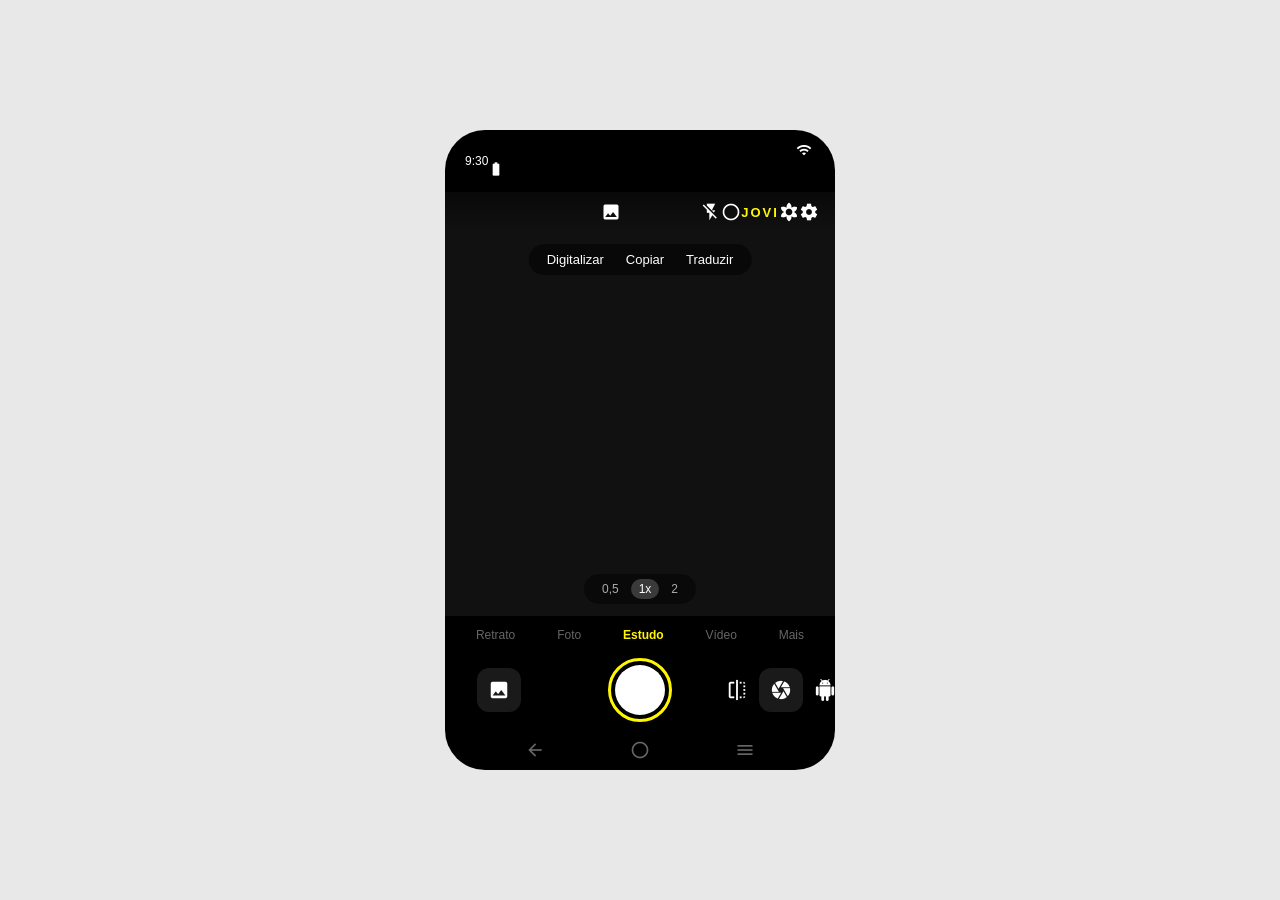
==== src/pages/camera.html @ d863c164 "primeiro commit limpo" ====
<!doctype html>
<html lang="pt-BR">
  <head>
    <meta charset="UTF-8" />
    <meta name="viewport" content="width=device-width, initial-scale=1.0" />
    <link rel="preconnect" href="https://fonts.googleapis.com" />
    <link rel="preconnect" href="https://fonts.gstatic.com" crossorigin />
    <link
      href="https://fonts.googleapis.com/css2?family=Space+Mono:wght@400;700&family=DM+Sans:wght@300;400;500;600&display=swap"
      rel="stylesheet"
    />
    <link
      href="https://fonts.googleapis.com/icon?family=Material+Icons"
      rel="stylesheet"
    />
    <link rel="stylesheet" href="../css/camera.css" />
    <link rel="icon" href="../assets/favicon.ico" />

    <title>Câmera — Jovi</title>
  </head>

  <body>
    <div class="celular">
      <header class="barra-superior">
        <span>9:30</span>
        <div>
          <span class="material-icons">signal_cellular_alt</span>
          <span class="material-icons">wifi</span>
          <span class="material-icons">battery_full</span>
        </div>
      </header>

      <div class="camera-wrapper">
        <video id="camera-feed" autoplay loop muted playsinline>
          <source src="../assets/loopmesa.mp4" id="video-src" />
        </video>

        <div class="resultado-foto" id="resultado-foto">
          <img src="../assets/caderno.jpeg" alt="Digitalização" />
        </div>

        <div class="camera-fallback" id="camera-fallback"></div>

        <div class="camera-topo">
          <button class="cam-btn">
            <span class="material-icons">motion_photos_on</span>
          </button>
          <button class="cam-btn">
            <span class="material-icons">flash_off</span>
          </button>
          <button class="cam-btn">
            <span class="material-icons">panorama_fish_eye</span>
          </button>
          <span class="cam-marca">JOVI</span>
          <button class="cam-btn">
            <span class="material-icons">filter_vintage</span>
          </button>
          <button class="cam-btn">
            <span class="material-icons">settings</span>
          </button>
        </div>

        <div class="modos-acao" id="modos-acao">
          <button
            class="modo-acao"
            onclick="selecionarAcao('digitalizar', this)"
          >
            Digitalizar
          </button>
          <button class="modo-acao" onclick="selecionarAcao('copiar', this)">
            Copiar
          </button>
          <button class="modo-acao" onclick="selecionarAcao('traduzir', this)">
            Traduzir
          </button>
        </div>

        <div class="zoom-bar">
          <button class="zoom-btn">0,5</button>
          <button class="zoom-btn ativo">1x</button>
          <button class="zoom-btn">2</button>
        </div>
      </div>

      <div class="modos-camera">
        <button class="modo">Retrato</button>
        <button class="modo">Foto</button>
        <button class="modo ativo">Estudo</button>
        <button class="modo">Vídeo</button>
        <button class="modo">Mais</button>
      </div>

      <div class="controles">
        <button class="btn-galeria" id="btn-galeria" onclick="irParaFoto()">
          <span class="material-icons" id="galeria-icone">image</span>
          <img src="../assets/caderno.jpeg" id="galeria-foto" alt="Foto" />
        </button>
        <button class="btn-captura" id="btn-captura">
          <div class="captura-inner"></div>
        </button>
        <button class="btn-flip">
          <span class="material-icons">flip_camera_android</span>
        </button>
      </div>

      <footer class="barra-inferior">
        <button class="material-icons" onclick="history.back()">
          arrow_back
        </button>
        <button
          class="material-icons"
          onclick="window.location.href = './../../index.html'"
        >
          radio_button_unchecked
        </button>
        <button class="material-icons" onclick="alert('Abrir apps recentes')">
          menu
        </button>
      </footer>
    </div>
    <script src="../js/config.js"></script>
    <script src="../js/camera.js"></script>
  </body>
</html>
---- src/css/camera.css ----
:root {
    --background-pagina: #E8E8E8;
    --cor-branco: #FFFFFF;
    --cor-preta: #000000;
    --cor-amarelo: #FFF700;
    --background-cor-cinza: #1A1A1A;
    --cor-cinza-escuro: #111;
    --cor-cinza-camera: #111;
    --cor-texto-muted: #666;
    --cor-zoom: #AAA;
    --cor-overlay: rgba(0, 0, 0, 0.55);
    --cor-overlay-leve: rgba(0, 0, 0, 0.45);
    --cor-overlay-escuro: rgba(0, 0, 0, 0.6);
    --cor-overlay-botao: rgba(255, 255, 255, 0.1);
    --cor-overlay-botao-hover: rgba(255, 255, 255, 0.2);
    --cor-aviso: #C8FF00;
    --cor-aviso-texto: #000;
}

* {
    margin: 0;
    padding: 0;
    box-sizing: border-box;
    font-family: 'Inter', sans-serif;
}

body {
    background: var(--background-pagina);
    display: flex;
    justify-content: center;
    align-items: center;
    height: 100dvh;
}

.celular {
    width: 100%;
    height: 100dvh;
    background: var(--background-celular);
    border-radius: 0;
    overflow: hidden;
    display: flex;
    flex-direction: column;
}

.barra-superior {
    padding: 12px 20px;
    font-size: 12px;
    color: var(--cor-branco);
    background: black;
    display: flex;
    justify-content: space-between;
    align-items: center;
    flex-shrink: 0;
    position: relative;
    z-index: 10;
}

.barra-superior .material-icons {
    font-size: 16px;
    color: var(--cor-branco);
}

.camera-wrapper {
    flex: 1;
    position: relative;
    overflow: hidden;
    background: var(--cor-cinza-camera);
}

#camera-feed {
    width: 100%;
    height: 100%;
    object-fit: cover;
    display: block;
    position: absolute;
    top: 0;
    left: 0;
}

.camera-fallback {
    width: 100%;
    height: 100%;
    background: var(--background-cor-cinza);
    display: none;
}

.camera-topo {
    position: absolute;
    top: 0;
    left: 0;
    right: 0;
    display: flex;
    justify-content: space-between;
    align-items: center;
    padding: 10px 16px;
    background: linear-gradient(to bottom, rgba(0, 0, 0, 0.5), transparent);
    z-index: 5;
}

.cam-btn {
    background: transparent;
    border: none;
    cursor: pointer;
    color: var(--cor-branco);
    display: flex;
    align-items: center;
}

.cam-btn .material-icons {
    font-size: 20px;
}

.cam-marca {
    font-size: 13px;
    font-weight: 700;
    color: var(--cor-amarelo);
    letter-spacing: 2px;
}

.modos-acao {
    position: absolute;
    top: 52px;
    left: 50%;
    transform: translateX(-50%);
    display: flex;
    gap: 6px;
    background: var(--cor-overlay);
    border-radius: 20px;
    padding: 6px 10px;
    z-index: 5;
}

.modo-acao {
    background: transparent;
    border: none;
    color: var(--cor-branco);
    font-size: 13px;
    font-weight: 500;
    cursor: pointer;
    padding: 2px 8px;
    border-radius: 12px;
    transition: 0.2s;
}

.modo-acao.ativo {
    color: var(--cor-amarelo) !important;
    font-weight: 600;
}

.modo-acao:hover {
    color: var(--cor-branco);
}

.zoom-bar {
    position: absolute;
    bottom: 12px;
    left: 50%;
    transform: translateX(-50%);
    display: flex;
    align-items: center;
    gap: 4px;
    background: var(--cor-overlay-leve);
    border-radius: 20px;
    padding: 5px 10px;
    z-index: 5;
}

.zoom-btn {
    background: transparent;
    border: none;
    color: var(--cor-zoom);
    font-size: 12px;
    cursor: pointer;
    padding: 3px 8px;
    border-radius: 12px;
    transition: 0.2s;
    display: flex;
    align-items: center;
}

.zoom-btn.ativo {
    background: rgba(255, 255, 255, 0.2);
    color: var(--cor-branco);
}

.zoom-btn .material-icons {
    font-size: 16px;
}

.modos-camera {
    display: flex;
    justify-content: space-around;
    padding: 8px 10px 4px;
    background: var(--cor-preta);
    flex-shrink: 0;
}

.modo {
    background: transparent;
    border: none;
    color: var(--cor-texto-muted);
    font-size: 12px;
    font-weight: 500;
    cursor: pointer;
    padding: 4px 6px;
    transition: 0.2s;
}

.modo.ativo {
    color: var(--cor-amarelo);
    font-weight: 600;
}

.controles {
    display: flex;
    justify-content: space-between;
    align-items: center;
    padding: 8px 32px;
    background: var(--cor-preta);
    flex-shrink: 0;
}

.resultado-foto {
    position: absolute;
    bottom: 50px;
    left: 12px;
    width: 60px;
    height: 60px;
    border-radius: 10px;
    border: 2px solid var(--cor-amarelo);
    overflow: hidden;
    opacity: 0;
    transform: scale(0.8);
    transition: 0.3s;
    z-index: 6;
    display: none;
}

.resultado-foto.visivel {
    opacity: 1;
    transform: scale(1);
    display: block;
}

.resultado-foto img {
    width: 100%;
    height: 100%;
    object-fit: cover;
}

.btn-galeria,
.btn-flip {
    background: var(--cor-overlay-botao);
    border: none;
    cursor: pointer;
    color: var(--cor-branco);
    width: 44px;
    height: 44px;
    border-radius: 12px;
    display: flex;
    align-items: center;
    justify-content: center;
    transition: 0.2s;
}

.btn-galeria:hover,
.btn-flip:hover {
    background: var(--cor-overlay-botao-hover);
}

.btn-galeria .material-icons,
.btn-flip .material-icons {
    font-size: 22px;
}

#galeria-foto {
    width: 100%;
    height: 100%;
    object-fit: cover;
    border-radius: 10px;
    display: none;
}

#galeria-icone {
    display: block;
}

#btn-fechar-selecao {
    position: absolute;
    top: 90px;
    right: 12px;
    background: var(--cor-overlay-escuro);
    border: none;
    border-radius: 50%;
    width: 32px;
    height: 32px;
    display: flex;
    align-items: center;
    justify-content: center;
    cursor: pointer;
    color: var(--cor-branco);
    z-index: 9;
}

#btn-fechar-selecao .material-icons {
    font-size: 18px;
}

.btn-captura {
    width: 64px;
    height: 64px;
    border-radius: 50%;
    border: 3px solid var(--cor-amarelo);
    background: transparent;
    cursor: pointer;
    display: flex;
    align-items: center;
    justify-content: center;
    transition: 0.2s;
}

.btn-captura:hover .captura-inner {
    background: var(--cor-preta);
}

.captura-inner {
    width: 50px;
    height: 50px;
    border-radius: 50%;
    background: var(--cor-branco);
    transition: 0.2s;
}

.barra-inferior {
    padding: 10px 80px;
    background: var(--cor-preta);
    display: flex;
    justify-content: space-between;
    align-items: center;
    flex-shrink: 0;
}

.barra-inferior button {
    background: transparent;
    border: none;
    cursor: pointer;
    color: var(--cor-texto-muted);
    font-family: 'Material Icons';
    font-size: 20px;
}

#msg-reconhecimento {
    position: absolute;
    top: 90px;
    left: 50%;
    transform: translateX(-50%);
    background: var(--cor-overlay-escuro);
    color: var(--cor-branco);
    font-size: 13px;
    padding: 8px 16px;
    border-radius: 20px;
    white-space: nowrap;
    z-index: 6;
}

#resultado-traducao {
    position: absolute;
    top: 0;
    left: 0;
    width: 100%;
    height: 100%;
    object-fit: fit;
    z-index: 4;
}

#resultado-copia {
    position: absolute;
    top: 0;
    left: 0;
    width: 100%;
    height: 100%;
    object-fit: cover;
    z-index: 4;
}

#botoes-copia {
    position: absolute;
    bottom: 60px;
    left: 50%;
    transform: translateX(-50%);
    display: flex;
    flex-direction: column;
    gap: 8px;
    z-index: 7;
    width: 80%;
}

#botoes-copia button {
    background: var(--cor-overlay-escuro);
    color: var(--cor-branco);
    border: 1px solid rgba(255, 255, 255, 0.2);
    border-radius: 20px;
    padding: 10px 16px;
    font-size: 13px;
    cursor: pointer;
    transition: 0.2s;
    text-align: center;
}

#botoes-copia button:hover {
    background: var(--cor-overlay-botao-hover);
}

#canvas-selecao {
    position: absolute;
    top: 0;
    left: 0;
    z-index: 5;
    cursor: crosshair;
}

#aviso-copia {
    position: absolute;
    bottom: 130px;
    left: 50%;
    transform: translateX(-50%);
    background: var(--cor-aviso);
    color: var(--cor-aviso-texto);
    font-size: 13px;
    font-weight: 600;
    padding: 8px 20px;
    border-radius: 20px;
    white-space: nowrap;
    z-index: 8;
    animation: fadeIn 0.2s ease;
}

@keyframes fadeIn {
    from {
        opacity: 0;
        transform: translateX(-50%) translateY(8px);
    }

    to {
        opacity: 1;
        transform: translateX(-50%) translateY(0);
    }
}

@media (min-width: 768px) {
    body {
        background: var(--background-pagina);
        display: flex;
        justify-content: center;
        align-items: center;
        height: 100vh;
    }

    .celular {
        width: 390px;
        height: 640px;
        border-radius: 40px;
        overflow: hidden;
    }
}
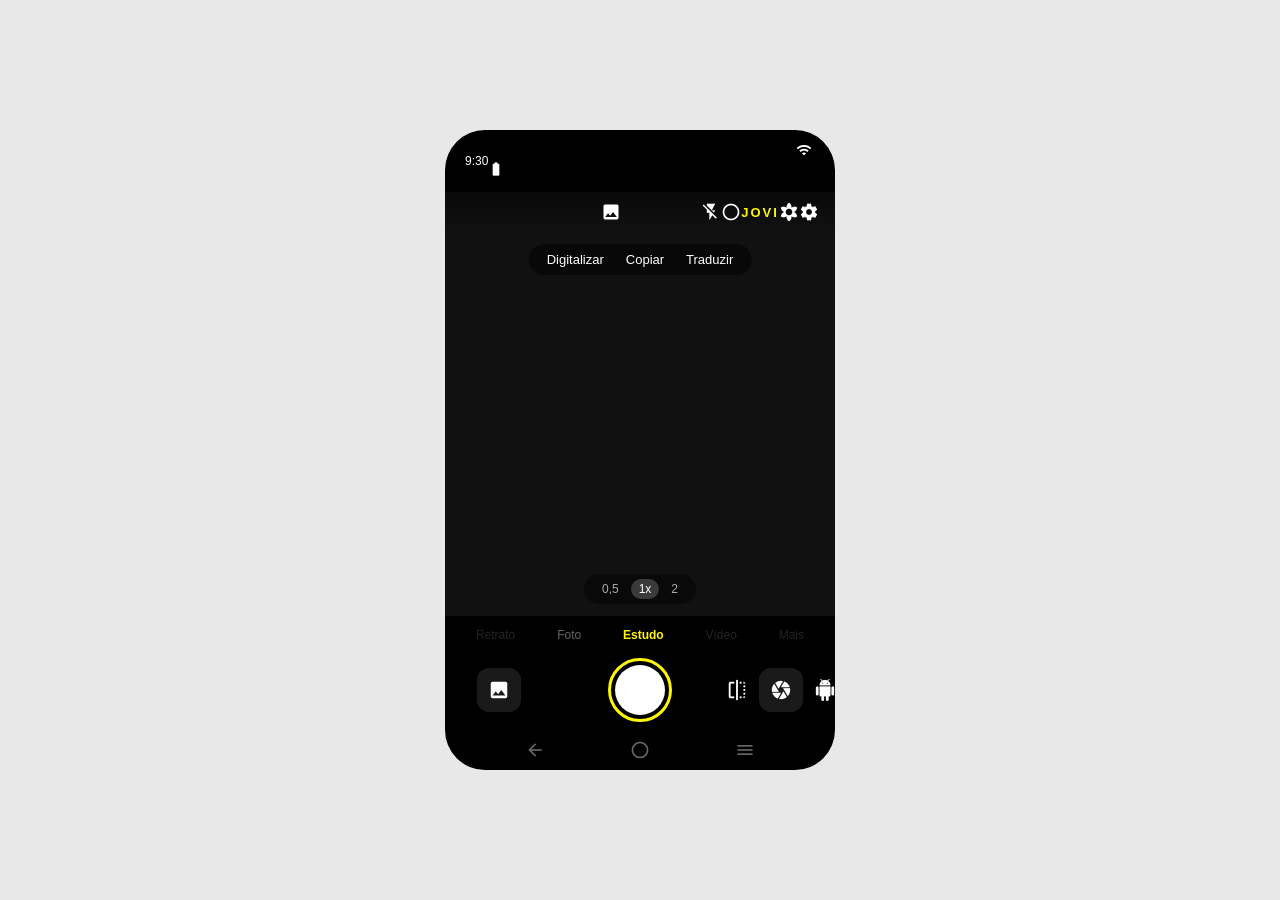
==== commit 2cefa57a: "Sempre permitir capturar foto, e desabilitar modos não implementados O botão de captura não fazia na" ====
--- a/src/pages/camera.html
+++ b/src/pages/camera.html
@@ -83,11 +83,15 @@
       </div>
 
       <div class="modos-camera">
-        <button class="modo">Retrato</button>
-        <button class="modo">Foto</button>
-        <button class="modo ativo">Estudo</button>
-        <button class="modo">Vídeo</button>
-        <button class="modo">Mais</button>
+        <button class="modo" disabled>Retrato</button>
+        <button class="modo" onclick="selecionarModoCamera('foto', this)">
+          Foto
+        </button>
+        <button class="modo ativo" onclick="selecionarModoCamera('estudo', this)">
+          Estudo
+        </button>
+        <button class="modo" disabled>Vídeo</button>
+        <button class="modo" disabled>Mais</button>
       </div>
 
       <div class="controles">
--- a/src/css/camera.css
+++ b/src/css/camera.css
@@ -1,465 +1,572 @@
 :root {
-    --background-pagina: #E8E8E8;
-    --cor-branco: #FFFFFF;
-    --cor-preta: #000000;
-    --cor-amarelo: #FFF700;
-    --background-cor-cinza: #1A1A1A;
-    --cor-cinza-escuro: #111;
-    --cor-cinza-camera: #111;
-    --cor-texto-muted: #666;
-    --cor-zoom: #AAA;
-    --cor-overlay: rgba(0, 0, 0, 0.55);
-    --cor-overlay-leve: rgba(0, 0, 0, 0.45);
-    --cor-overlay-escuro: rgba(0, 0, 0, 0.6);
-    --cor-overlay-botao: rgba(255, 255, 255, 0.1);
-    --cor-overlay-botao-hover: rgba(255, 255, 255, 0.2);
-    --cor-aviso: #C8FF00;
-    --cor-aviso-texto: #000;
+  --background-pagina: #e8e8e8;
+  --cor-branco: #ffffff;
+  --cor-preta: #000000;
+  --cor-amarelo: #fff700;
+  --background-cor-cinza: #1a1a1a;
+  --cor-cinza-escuro: #111;
+  --cor-cinza-camera: #111;
+  --cor-texto-muted: #666;
+  --cor-zoom: #aaa;
+  --cor-overlay: rgba(0, 0, 0, 0.55);
+  --cor-overlay-leve: rgba(0, 0, 0, 0.45);
+  --cor-overlay-escuro: rgba(0, 0, 0, 0.6);
+  --cor-overlay-botao: rgba(255, 255, 255, 0.1);
+  --cor-overlay-botao-hover: rgba(255, 255, 255, 0.2);
+  --cor-aviso: #c8ff00;
+  --cor-aviso-texto: #000;
 }
 
 * {
-    margin: 0;
-    padding: 0;
-    box-sizing: border-box;
-    font-family: 'Inter', sans-serif;
+  margin: 0;
+  padding: 0;
+  box-sizing: border-box;
+  font-family: "Inter", sans-serif;
 }
 
 body {
+  background: var(--background-pagina);
+  display: flex;
+  justify-content: center;
+  align-items: center;
+  height: 100dvh;
+}
+
+.celular {
+  width: 100%;
+  height: 100dvh;
+  background: var(--background-celular);
+  border-radius: 0;
+  overflow: hidden;
+  display: flex;
+  flex-direction: column;
+}
+
+.barra-superior {
+  padding: 12px 20px;
+  font-size: 12px;
+  color: var(--cor-branco);
+  background: black;
+  display: flex;
+  justify-content: space-between;
+  align-items: center;
+  flex-shrink: 0;
+  position: relative;
+  z-index: 10;
+}
+
+.barra-superior .material-icons {
+  font-size: 16px;
+  color: var(--cor-branco);
+}
+
+.camera-wrapper {
+  flex: 1;
+  position: relative;
+  overflow: hidden;
+  background: var(--cor-cinza-camera);
+}
+
+#camera-feed {
+  width: 100%;
+  height: 100%;
+  object-fit: cover;
+  display: block;
+  position: absolute;
+  top: 0;
+  left: 0;
+}
+
+.camera-fallback {
+  width: 100%;
+  height: 100%;
+  background: var(--background-cor-cinza);
+  display: none;
+}
+
+.camera-topo {
+  position: absolute;
+  top: 0;
+  left: 0;
+  right: 0;
+  display: flex;
+  justify-content: space-between;
+  align-items: center;
+  padding: 10px 16px;
+  background: linear-gradient(to bottom, rgba(0, 0, 0, 0.5), transparent);
+  z-index: 5;
+}
+
+.cam-btn {
+  background: transparent;
+  border: none;
+  cursor: pointer;
+  color: var(--cor-branco);
+  display: flex;
+  align-items: center;
+}
+
+.cam-btn .material-icons {
+  font-size: 20px;
+}
+
+.cam-marca {
+  font-size: 13px;
+  font-weight: 700;
+  color: var(--cor-amarelo);
+  letter-spacing: 2px;
+}
+
+.modos-acao {
+  position: absolute;
+  top: 52px;
+  left: 50%;
+  transform: translateX(-50%);
+  display: flex;
+  gap: 6px;
+  background: var(--cor-overlay);
+  border-radius: 20px;
+  padding: 6px 10px;
+  z-index: 5;
+}
+
+.modo-acao {
+  background: transparent;
+  border: none;
+  color: var(--cor-branco);
+  font-size: 13px;
+  font-weight: 500;
+  cursor: pointer;
+  padding: 2px 8px;
+  border-radius: 12px;
+  transition: 0.2s;
+}
+
+.modo-acao.ativo {
+  color: var(--cor-amarelo) !important;
+  font-weight: 600;
+}
+
+.modo-acao:hover {
+  color: var(--cor-branco);
+}
+
+.zoom-bar {
+  position: absolute;
+  bottom: 12px;
+  left: 50%;
+  transform: translateX(-50%);
+  display: flex;
+  align-items: center;
+  gap: 4px;
+  background: var(--cor-overlay-leve);
+  border-radius: 20px;
+  padding: 5px 10px;
+  z-index: 5;
+}
+
+.zoom-btn {
+  background: transparent;
+  border: none;
+  color: var(--cor-zoom);
+  font-size: 12px;
+  cursor: pointer;
+  padding: 3px 8px;
+  border-radius: 12px;
+  transition: 0.2s;
+  display: flex;
+  align-items: center;
+}
+
+.zoom-btn.ativo {
+  background: rgba(255, 255, 255, 0.2);
+  color: var(--cor-branco);
+}
+
+.zoom-btn .material-icons {
+  font-size: 16px;
+}
+
+.modos-camera {
+  display: flex;
+  justify-content: space-around;
+  padding: 8px 10px 4px;
+  background: var(--cor-preta);
+  flex-shrink: 0;
+}
+
+.modo {
+  background: transparent;
+  border: none;
+  color: var(--cor-texto-muted);
+  font-size: 12px;
+  font-weight: 500;
+  cursor: pointer;
+  padding: 4px 6px;
+  transition: 0.2s;
+}
+
+.modo.ativo {
+  color: var(--cor-amarelo);
+  font-weight: 600;
+}
+
+.modo:disabled {
+  color: var(--cor-texto-muted);
+  opacity: 0.35;
+  cursor: not-allowed;
+}
+
+.oculto {
+  display: none !important;
+}
+
+.controles {
+  display: flex;
+  justify-content: space-between;
+  align-items: center;
+  padding: 8px 32px;
+  background: var(--cor-preta);
+  flex-shrink: 0;
+}
+
+.resultado-foto {
+  position: absolute;
+  bottom: 50px;
+  left: 12px;
+  width: 60px;
+  height: 60px;
+  border-radius: 10px;
+  border: 2px solid var(--cor-amarelo);
+  overflow: hidden;
+  opacity: 0;
+  transform: scale(0.8);
+  transition: 0.3s;
+  z-index: 6;
+  display: none;
+}
+
+.resultado-foto.visivel {
+  opacity: 1;
+  transform: scale(1);
+  display: block;
+}
+
+.resultado-foto img {
+  width: 100%;
+  height: 100%;
+  object-fit: cover;
+}
+
+.btn-galeria,
+.btn-flip {
+  background: var(--cor-overlay-botao);
+  border: none;
+  cursor: pointer;
+  color: var(--cor-branco);
+  width: 44px;
+  height: 44px;
+  border-radius: 12px;
+  display: flex;
+  align-items: center;
+  justify-content: center;
+  transition: 0.2s;
+}
+
+.btn-galeria:hover,
+.btn-flip:hover {
+  background: var(--cor-overlay-botao-hover);
+}
+
+.btn-galeria .material-icons,
+.btn-flip .material-icons {
+  font-size: 22px;
+}
+
+#galeria-foto {
+  width: 100%;
+  height: 100%;
+  object-fit: cover;
+  border-radius: 10px;
+  display: none;
+}
+
+#galeria-icone {
+  display: block;
+}
+
+#btn-fechar-selecao {
+  position: absolute;
+  top: 90px;
+  right: 12px;
+  background: var(--cor-overlay-escuro);
+  border: none;
+  border-radius: 50%;
+  width: 32px;
+  height: 32px;
+  display: flex;
+  align-items: center;
+  justify-content: center;
+  cursor: pointer;
+  color: var(--cor-branco);
+  z-index: 9;
+}
+
+#btn-fechar-selecao .material-icons {
+  font-size: 18px;
+}
+
+.btn-captura {
+  width: 64px;
+  height: 64px;
+  border-radius: 50%;
+  border: 3px solid var(--cor-amarelo);
+  background: transparent;
+  cursor: pointer;
+  display: flex;
+  align-items: center;
+  justify-content: center;
+  transition: 0.2s;
+}
+
+.btn-captura:hover .captura-inner {
+  background: var(--cor-preta);
+}
+
+.captura-inner {
+  width: 50px;
+  height: 50px;
+  border-radius: 50%;
+  background: var(--cor-branco);
+  transition: 0.2s;
+}
+
+.barra-inferior {
+  padding: 10px 80px;
+  background: var(--cor-preta);
+  display: flex;
+  justify-content: space-between;
+  align-items: center;
+  flex-shrink: 0;
+}
+
+.barra-inferior button {
+  background: transparent;
+  border: none;
+  cursor: pointer;
+  color: var(--cor-texto-muted);
+  font-family: "Material Icons";
+  font-size: 20px;
+}
+
+#msg-reconhecimento {
+  position: absolute;
+  top: 90px;
+  left: 50%;
+  transform: translateX(-50%);
+  background: var(--cor-overlay-escuro);
+  color: var(--cor-branco);
+  font-size: 13px;
+  padding: 8px 16px;
+  border-radius: 20px;
+  white-space: nowrap;
+  z-index: 6;
+}
+
+#resultado-traducao {
+  position: absolute;
+  top: 0;
+  left: 0;
+  width: 100%;
+  height: 100%;
+  object-fit: fit;
+  z-index: 4;
+}
+
+#resultado-copia {
+  position: absolute;
+  top: 0;
+  left: 0;
+  width: 100%;
+  height: 100%;
+  object-fit: cover;
+  z-index: 4;
+}
+
+#botoes-copia {
+  position: absolute;
+  bottom: 60px;
+  left: 50%;
+  transform: translateX(-50%);
+  display: flex;
+  flex-direction: column;
+  gap: 8px;
+  z-index: 7;
+  width: 80%;
+}
+
+#botoes-copia button {
+  background: var(--cor-overlay-escuro);
+  color: var(--cor-branco);
+  border: 1px solid rgba(255, 255, 255, 0.2);
+  border-radius: 20px;
+  padding: 10px 16px;
+  font-size: 13px;
+  cursor: pointer;
+  transition: 0.2s;
+  text-align: center;
+}
+
+#botoes-copia button:hover {
+  background: var(--cor-overlay-botao-hover);
+}
+
+#canvas-selecao {
+  position: absolute;
+  top: 0;
+  left: 0;
+  z-index: 5;
+  cursor: crosshair;
+}
+
+#aviso-copia {
+  position: absolute;
+  bottom: 130px;
+  left: 50%;
+  transform: translateX(-50%);
+  background: var(--cor-aviso);
+  color: var(--cor-aviso-texto);
+  font-size: 13px;
+  font-weight: 600;
+  padding: 8px 20px;
+  border-radius: 20px;
+  white-space: nowrap;
+  z-index: 8;
+  animation: fadeIn 0.2s ease;
+}
+
+@keyframes fadeIn {
+  from {
+    opacity: 0;
+    transform: translateX(-50%) translateY(8px);
+  }
+
+  to {
+    opacity: 1;
+    transform: translateX(-50%) translateY(0);
+  }
+}
+
+@media (min-width: 768px) {
+  body {
     background: var(--background-pagina);
     display: flex;
     justify-content: center;
     align-items: center;
-    height: 100dvh;
+    height: 100vh;
+  }
+
+  .celular {
+    width: 390px;
+    height: 640px;
+    border-radius: 40px;
+    overflow: hidden;
+  }
+}
+
+#view-estudo {
+  position: relative;
+  display: flex;
+  flex-direction: column;
+  gap: 0;
+  overflow: hidden;
+}
+
+.estudo-header {
+  display: flex;
+  justify-content: space-between;
+  align-items: center;
+  padding: 4px 4px 12px;
+}
+
+#lista-pastas {
+  display: flex;
+  flex-direction: column;
+  gap: 10px;
+}
+
+.btn-nova-pasta {
+  background: transparent !important;
+  border: none !important;
+  border-radius: 0 !important;
+  cursor: pointer;
+  display: flex;
+  align-items: center;
+  justify-content: center;
+  padding: 4px;
+  width: auto !important;
+  height: auto !important;
+}
+
+.btn-nova-pasta .material-icons {
+  font-size: 28px;
+  color: #FFFFFF;
+  line-height: 1;
+}
+
+.btn-editar-pastas {
+  background: transparent;
+  border: none;
+  cursor: pointer;
+  padding: 4px;
+  display: flex;
+  align-items: center;
+}
+
+.btn-editar-pastas .material-icons {
+  font-size: 22px;
+  color: var(--cor-texto-muted);
+}
+
+.btn-editar-pastas.ativo .material-icons {
+  color: #2B7FE8;
+}
+
+.pasta-wrapper {
+  position: relative;
+}
+
+.btn-excluir-pasta {
+  position: absolute;
+  top: -8px;
+  left: -8px;
+  width: 24px;
+  height: 24px;
+  border-radius: 50%;
+  background: #E84545;
+  border: none;
+  display: flex;
+  align-items: center;
+  justify-content: center;
+  cursor: pointer;
+  z-index: 5;
+}
+
+.btn-excluir-pasta .material-icons {
+  font-size: 14px;
+  color: #FFF;
 }
 
 .celular {
-    width: 100%;
-    height: 100dvh;
-    background: var(--background-celular);
-    border-radius: 0;
-    overflow: hidden;
-    display: flex;
-    flex-direction: column;
-}
-
-.barra-superior {
-    padding: 12px 20px;
-    font-size: 12px;
-    color: var(--cor-branco);
-    background: black;
-    display: flex;
-    justify-content: space-between;
-    align-items: center;
-    flex-shrink: 0;
     position: relative;
-    z-index: 10;
-}
-
-.barra-superior .material-icons {
-    font-size: 16px;
-    color: var(--cor-branco);
-}
-
-.camera-wrapper {
-    flex: 1;
-    position: relative;
-    overflow: hidden;
-    background: var(--cor-cinza-camera);
-}
-
-#camera-feed {
-    width: 100%;
-    height: 100%;
-    object-fit: cover;
-    display: block;
-    position: absolute;
-    top: 0;
-    left: 0;
-}
-
-.camera-fallback {
-    width: 100%;
-    height: 100%;
-    background: var(--background-cor-cinza);
-    display: none;
-}
-
-.camera-topo {
-    position: absolute;
-    top: 0;
-    left: 0;
-    right: 0;
-    display: flex;
-    justify-content: space-between;
-    align-items: center;
-    padding: 10px 16px;
-    background: linear-gradient(to bottom, rgba(0, 0, 0, 0.5), transparent);
-    z-index: 5;
-}
-
-.cam-btn {
-    background: transparent;
-    border: none;
-    cursor: pointer;
-    color: var(--cor-branco);
-    display: flex;
-    align-items: center;
-}
-
-.cam-btn .material-icons {
-    font-size: 20px;
-}
-
-.cam-marca {
-    font-size: 13px;
-    font-weight: 700;
-    color: var(--cor-amarelo);
-    letter-spacing: 2px;
-}
-
-.modos-acao {
-    position: absolute;
-    top: 52px;
-    left: 50%;
-    transform: translateX(-50%);
-    display: flex;
-    gap: 6px;
-    background: var(--cor-overlay);
-    border-radius: 20px;
-    padding: 6px 10px;
-    z-index: 5;
-}
-
-.modo-acao {
-    background: transparent;
-    border: none;
-    color: var(--cor-branco);
-    font-size: 13px;
-    font-weight: 500;
-    cursor: pointer;
-    padding: 2px 8px;
-    border-radius: 12px;
-    transition: 0.2s;
-}
-
-.modo-acao.ativo {
-    color: var(--cor-amarelo) !important;
-    font-weight: 600;
-}
-
-.modo-acao:hover {
-    color: var(--cor-branco);
-}
-
-.zoom-bar {
-    position: absolute;
-    bottom: 12px;
-    left: 50%;
-    transform: translateX(-50%);
-    display: flex;
-    align-items: center;
-    gap: 4px;
-    background: var(--cor-overlay-leve);
-    border-radius: 20px;
-    padding: 5px 10px;
-    z-index: 5;
-}
-
-.zoom-btn {
-    background: transparent;
-    border: none;
-    color: var(--cor-zoom);
-    font-size: 12px;
-    cursor: pointer;
-    padding: 3px 8px;
-    border-radius: 12px;
-    transition: 0.2s;
-    display: flex;
-    align-items: center;
-}
-
-.zoom-btn.ativo {
-    background: rgba(255, 255, 255, 0.2);
-    color: var(--cor-branco);
-}
-
-.zoom-btn .material-icons {
-    font-size: 16px;
-}
-
-.modos-camera {
-    display: flex;
-    justify-content: space-around;
-    padding: 8px 10px 4px;
-    background: var(--cor-preta);
-    flex-shrink: 0;
-}
-
-.modo {
-    background: transparent;
-    border: none;
-    color: var(--cor-texto-muted);
-    font-size: 12px;
-    font-weight: 500;
-    cursor: pointer;
-    padding: 4px 6px;
-    transition: 0.2s;
-}
-
-.modo.ativo {
-    color: var(--cor-amarelo);
-    font-weight: 600;
-}
-
-.controles {
-    display: flex;
-    justify-content: space-between;
-    align-items: center;
-    padding: 8px 32px;
-    background: var(--cor-preta);
-    flex-shrink: 0;
-}
-
-.resultado-foto {
-    position: absolute;
-    bottom: 50px;
-    left: 12px;
-    width: 60px;
-    height: 60px;
-    border-radius: 10px;
-    border: 2px solid var(--cor-amarelo);
-    overflow: hidden;
-    opacity: 0;
-    transform: scale(0.8);
-    transition: 0.3s;
-    z-index: 6;
-    display: none;
-}
-
-.resultado-foto.visivel {
-    opacity: 1;
-    transform: scale(1);
-    display: block;
-}
-
-.resultado-foto img {
-    width: 100%;
-    height: 100%;
-    object-fit: cover;
-}
-
-.btn-galeria,
-.btn-flip {
-    background: var(--cor-overlay-botao);
-    border: none;
-    cursor: pointer;
-    color: var(--cor-branco);
-    width: 44px;
-    height: 44px;
-    border-radius: 12px;
-    display: flex;
-    align-items: center;
-    justify-content: center;
-    transition: 0.2s;
-}
-
-.btn-galeria:hover,
-.btn-flip:hover {
-    background: var(--cor-overlay-botao-hover);
-}
-
-.btn-galeria .material-icons,
-.btn-flip .material-icons {
-    font-size: 22px;
-}
-
-#galeria-foto {
-    width: 100%;
-    height: 100%;
-    object-fit: cover;
-    border-radius: 10px;
-    display: none;
-}
-
-#galeria-icone {
-    display: block;
-}
-
-#btn-fechar-selecao {
-    position: absolute;
-    top: 90px;
-    right: 12px;
-    background: var(--cor-overlay-escuro);
-    border: none;
-    border-radius: 50%;
-    width: 32px;
-    height: 32px;
-    display: flex;
-    align-items: center;
-    justify-content: center;
-    cursor: pointer;
-    color: var(--cor-branco);
-    z-index: 9;
-}
-
-#btn-fechar-selecao .material-icons {
-    font-size: 18px;
-}
-
-.btn-captura {
-    width: 64px;
-    height: 64px;
-    border-radius: 50%;
-    border: 3px solid var(--cor-amarelo);
-    background: transparent;
-    cursor: pointer;
-    display: flex;
-    align-items: center;
-    justify-content: center;
-    transition: 0.2s;
-}
-
-.btn-captura:hover .captura-inner {
-    background: var(--cor-preta);
-}
-
-.captura-inner {
-    width: 50px;
-    height: 50px;
-    border-radius: 50%;
-    background: var(--cor-branco);
-    transition: 0.2s;
-}
-
-.barra-inferior {
-    padding: 10px 80px;
-    background: var(--cor-preta);
-    display: flex;
-    justify-content: space-between;
-    align-items: center;
-    flex-shrink: 0;
-}
-
-.barra-inferior button {
-    background: transparent;
-    border: none;
-    cursor: pointer;
-    color: var(--cor-texto-muted);
-    font-family: 'Material Icons';
-    font-size: 20px;
-}
-
-#msg-reconhecimento {
-    position: absolute;
-    top: 90px;
-    left: 50%;
-    transform: translateX(-50%);
-    background: var(--cor-overlay-escuro);
-    color: var(--cor-branco);
-    font-size: 13px;
-    padding: 8px 16px;
-    border-radius: 20px;
-    white-space: nowrap;
-    z-index: 6;
-}
-
-#resultado-traducao {
-    position: absolute;
-    top: 0;
-    left: 0;
-    width: 100%;
-    height: 100%;
-    object-fit: fit;
-    z-index: 4;
-}
-
-#resultado-copia {
-    position: absolute;
-    top: 0;
-    left: 0;
-    width: 100%;
-    height: 100%;
-    object-fit: cover;
-    z-index: 4;
-}
-
-#botoes-copia {
-    position: absolute;
-    bottom: 60px;
-    left: 50%;
-    transform: translateX(-50%);
-    display: flex;
-    flex-direction: column;
-    gap: 8px;
-    z-index: 7;
-    width: 80%;
-}
-
-#botoes-copia button {
-    background: var(--cor-overlay-escuro);
-    color: var(--cor-branco);
-    border: 1px solid rgba(255, 255, 255, 0.2);
-    border-radius: 20px;
-    padding: 10px 16px;
-    font-size: 13px;
-    cursor: pointer;
-    transition: 0.2s;
-    text-align: center;
-}
-
-#botoes-copia button:hover {
-    background: var(--cor-overlay-botao-hover);
-}
-
-#canvas-selecao {
-    position: absolute;
-    top: 0;
-    left: 0;
-    z-index: 5;
-    cursor: crosshair;
-}
-
-#aviso-copia {
-    position: absolute;
-    bottom: 130px;
-    left: 50%;
-    transform: translateX(-50%);
-    background: var(--cor-aviso);
-    color: var(--cor-aviso-texto);
-    font-size: 13px;
-    font-weight: 600;
-    padding: 8px 20px;
-    border-radius: 20px;
-    white-space: nowrap;
-    z-index: 8;
-    animation: fadeIn 0.2s ease;
-}
-
-@keyframes fadeIn {
-    from {
-        opacity: 0;
-        transform: translateX(-50%) translateY(8px);
-    }
-
-    to {
-        opacity: 1;
-        transform: translateX(-50%) translateY(0);
-    }
-}
-
-@media (min-width: 768px) {
-    body {
-        background: var(--background-pagina);
-        display: flex;
-        justify-content: center;
-        align-items: center;
-        height: 100vh;
-    }
-
-    .celular {
-        width: 390px;
-        height: 640px;
-        border-radius: 40px;
-        overflow: hidden;
-    }
+}
+
+.pasta-wrapper {
+  position: relative;
+  cursor: grab;
+  transition: opacity 0.2s;
+}
+
+.pasta-wrapper:active {
+  cursor: grabbing;
 }
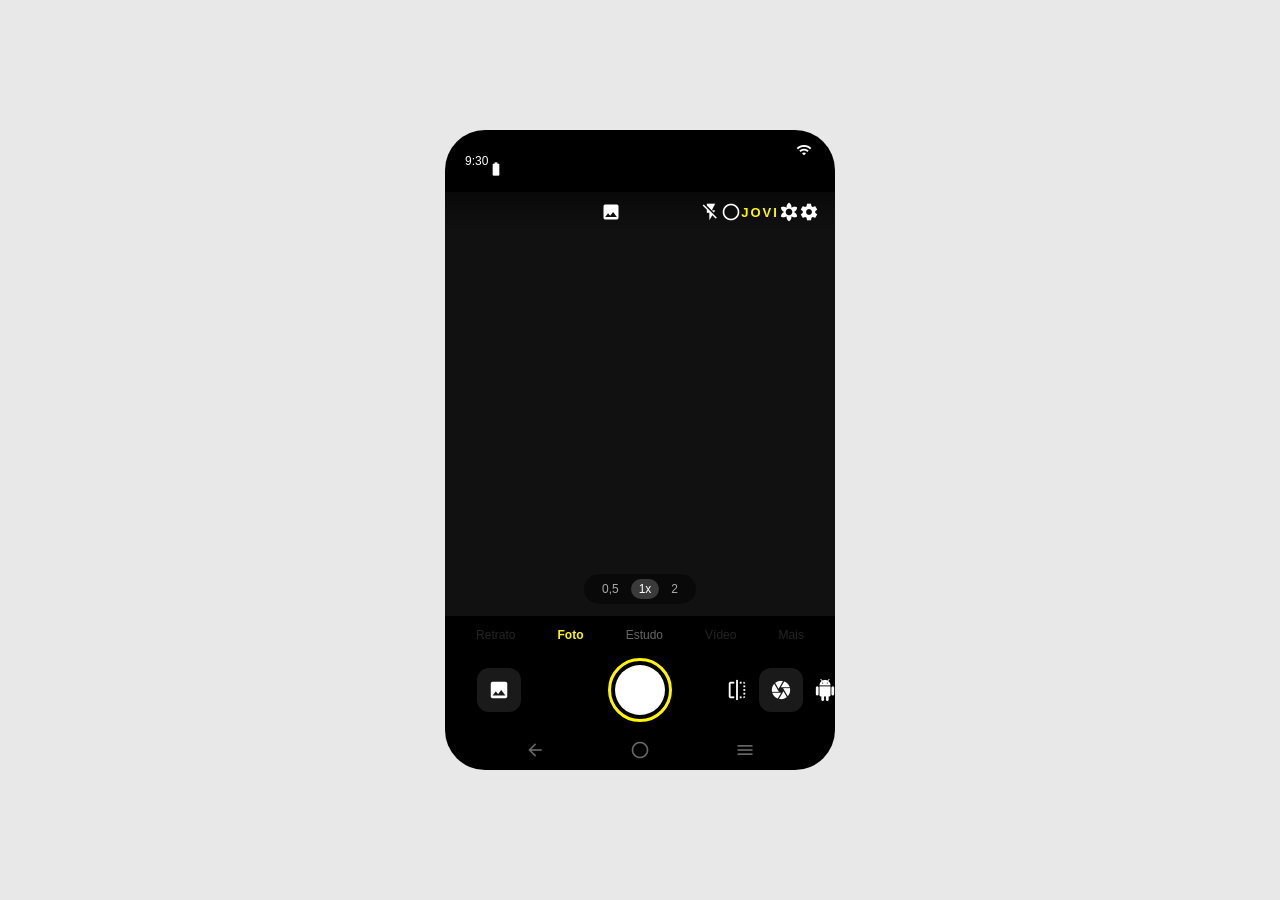
==== commit f5f6394d: "Detectar modo estudo automaticamente com IA, sem gastar chamadas em modo estudo A câmera agora abre " ====
--- a/src/pages/camera.html
+++ b/src/pages/camera.html
@@ -60,7 +60,7 @@
           </button>
         </div>
 
-        <div class="modos-acao" id="modos-acao">
+        <div class="modos-acao oculto" id="modos-acao">
           <button
             class="modo-acao"
             onclick="selecionarAcao('digitalizar', this)"
@@ -84,10 +84,10 @@
 
       <div class="modos-camera">
         <button class="modo" disabled>Retrato</button>
-        <button class="modo" onclick="selecionarModoCamera('foto', this)">
+        <button class="modo ativo" onclick="selecionarModoCamera('foto', this)">
           Foto
         </button>
-        <button class="modo ativo" onclick="selecionarModoCamera('estudo', this)">
+        <button class="modo" onclick="selecionarModoCamera('estudo', this)">
           Estudo
         </button>
         <button class="modo" disabled>Vídeo</button>
